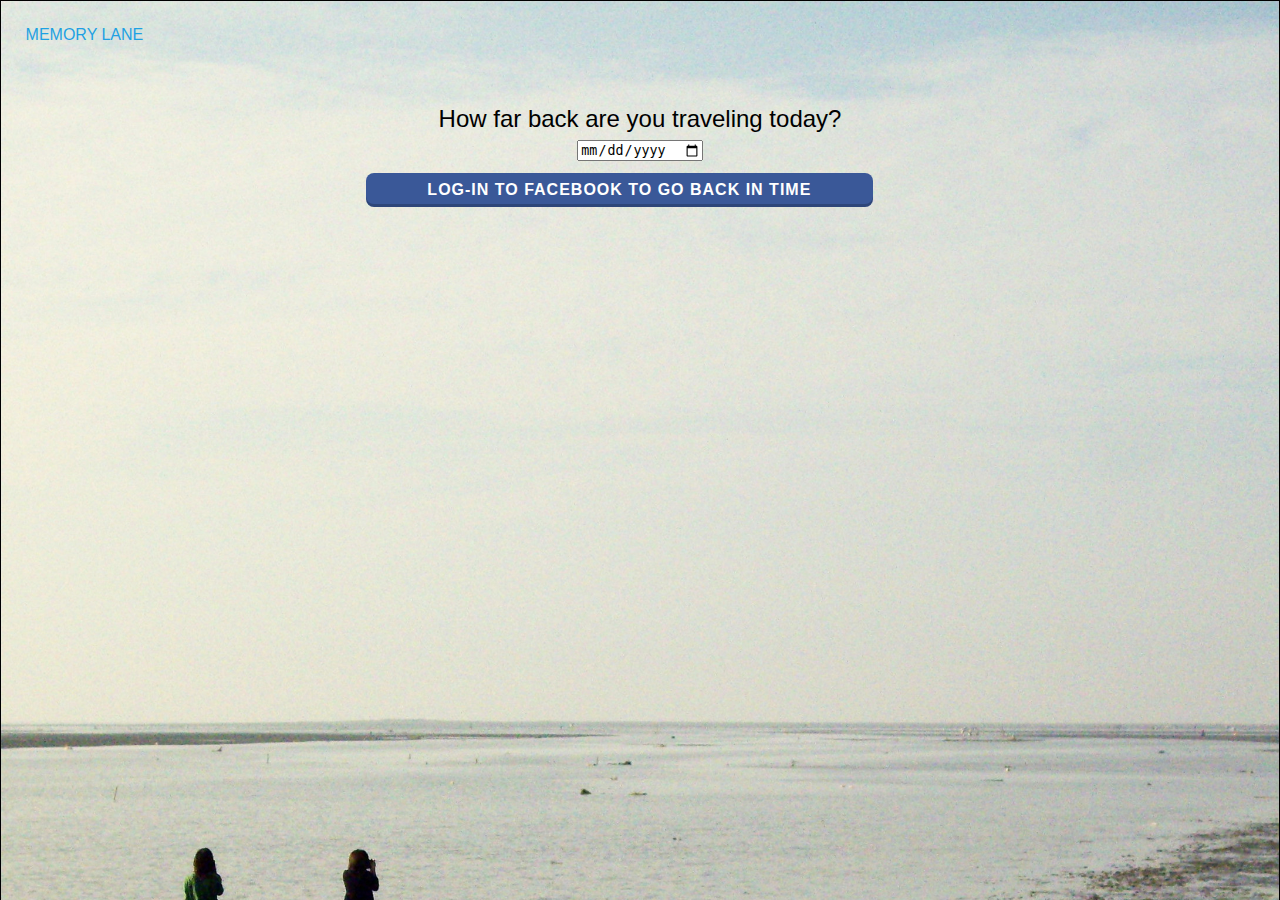
==== index.html @ 7d608bcf "Memory Lane" ====
<!DOCTYPE html>
<html>
	<head>
		<meta charset="utf-8">
		<title>Memory Lane</title>
		<!-- <link rel="stylesheet" href="//netdna.bootstrapcdn.com/bootstrap/3.0.0/css/bootstrap.min.css">
		<link rel="stylesheet" href="//blueimp.github.io/Gallery/css/blueimp-gallery.min.css">
		<link rel="stylesheet" href="vendor/bootstrapgallery/css/bootstrap-image-gallery.min.css"> -->
		<link rel="stylesheet" href="style.css">
	</head>
	<body class="homepage">
		<header class="cf">
			<div class="logo">
				<span><a href="#" class="home-text">MEMORY LANE</a></span>
			</div>
				<div
				  class="fb-like"
				  data-send="true"
				  data-width="450"
				  data-show-faces="true">
				</div>
		</header>
			<section class="main-login">
				<span>Take a trip down Memory Lane by browsing through your photos from the past!</span>
				<div class="fb-login">
					<a href="#" class="fb-text">f Continue</a>
				</div>	
			</section>
			<div class="user-input">
				<span class="date_input">How far back are you traveling today? </span>
				<form id="user_input">
					<input type="date" id="date" name="date">
					<a href="#" class="button" id="saveDate">Log-in to Facebook to go back in time</a>
				</form>

		
			<div id="links" class="image_display">
			
	    	</div>
		<footer>
			<p>&copy; 2014 Johnny Garces</p>
		</footer>
		 <script src="http://ajax.googleapis.com/ajax/libs/jquery/1.11.1/jquery.min.js"></script>
		 <script src="http://blueimp.github.io/Gallery/js/jquery.blueimp-gallery.min.js"></script>
		 <script src="vendor/bootstrapgallery/js/bootstrap-image-gallery.min.js">
		 </script>

		 <script src="script.js"></script>
	</body>
	<footer>
		<p>Special thanks to the following awesome people who helped make this project possible</p>
		<ul>
			<li>Brittney Kernan</li>
			<li>Justin Tanacredi</li>
			<li>Kevin Tripp</li>
			<li>Alex Kale</li>
		</ul>
	</footer>
</html>
---- style.css ----
/***ALL PAGE FORMATS***/
footer {
	visibility: hidden;
	width: 92%
}

/*******HOME PAGE FORMATS*******/

/**PAGE: LOG-IN formats**/
body.homepage {
	margin: 2%;
	font-family: "Whitney SSm 5r", "lucida grande", tahoma, verdana, arial, sans-serif;
	background-image: url("home.jpg");
	background-size: cover;
}


.logo {
	display: inline-block;
}


.main-login {
	display: block;
	clear: both;
	text-align: center;
	margin-top: 200px;
 }

.fb-login {
	margin-top: 100px;
}
a.fb-text {
	background-color: #3a5898;
	color: white;
	padding: 20px;
	border-radius: 10px;
	background-position: 19px center;
	margin: 0 auto;	
	text-decoration: none;
}

/**Text decorations**/
a {
	text-decoration: none;
}

.home-text {
	color: #1ea1e3;
}

.welcome-text {
	display: block;
	clear: both;
	text-align: center;
	margin-top: 200px;
}

.user-input{
	display: block;
	margin: 5% 0;
	font-size: 1.5em;
	text-align: center;
}

#links {
	margin-left: 10px;
}

img {
	border: 2px solid black; 
	margin: 1% 1%;
	height: 260px;
	width: 270px;
}

/*Submit button style*/

a.button {
	display: block;
	color:	#fff;
	background-color: #3a5898;
	font-size: 16px;
	text-align: center;
	text-transform: uppercase;
	letter-spacing: 1px;
	font-weight: bold;
	display: inline-block;
	padding: 8px;
	box-shadow: inset 0 -3px 0 rgba(0,0,0,.2);
	border-radius: 8px;
	margin: 1% 0;
}

form>a.button {
	display: block;
	width: 40%;
	margin-left: 340px;
}
/**
 * For modern browsers
 * 1. The space content is one way to avoid an Opera bug when the
 *    contenteditable attribute is included anywhere else in the document.
 *    Otherwise it causes space to appear at the top and bottom of elements
 *    that are clearfixed.
 * 2. The use of `table` rather than `block` is only necessary if using
 *    `:before` to contain the top-margins of child elements.
 */
.cf:before,
.cf:after {
    content: " "; /* 1 */
    display: table; /* 2 */
}

.cf:after {
    clear: both;
}

/**
 * For IE 6/7 only
 * Include this rule to trigger hasLayout and contain floats.
 */
.cf {
    *zoom: 1;
}
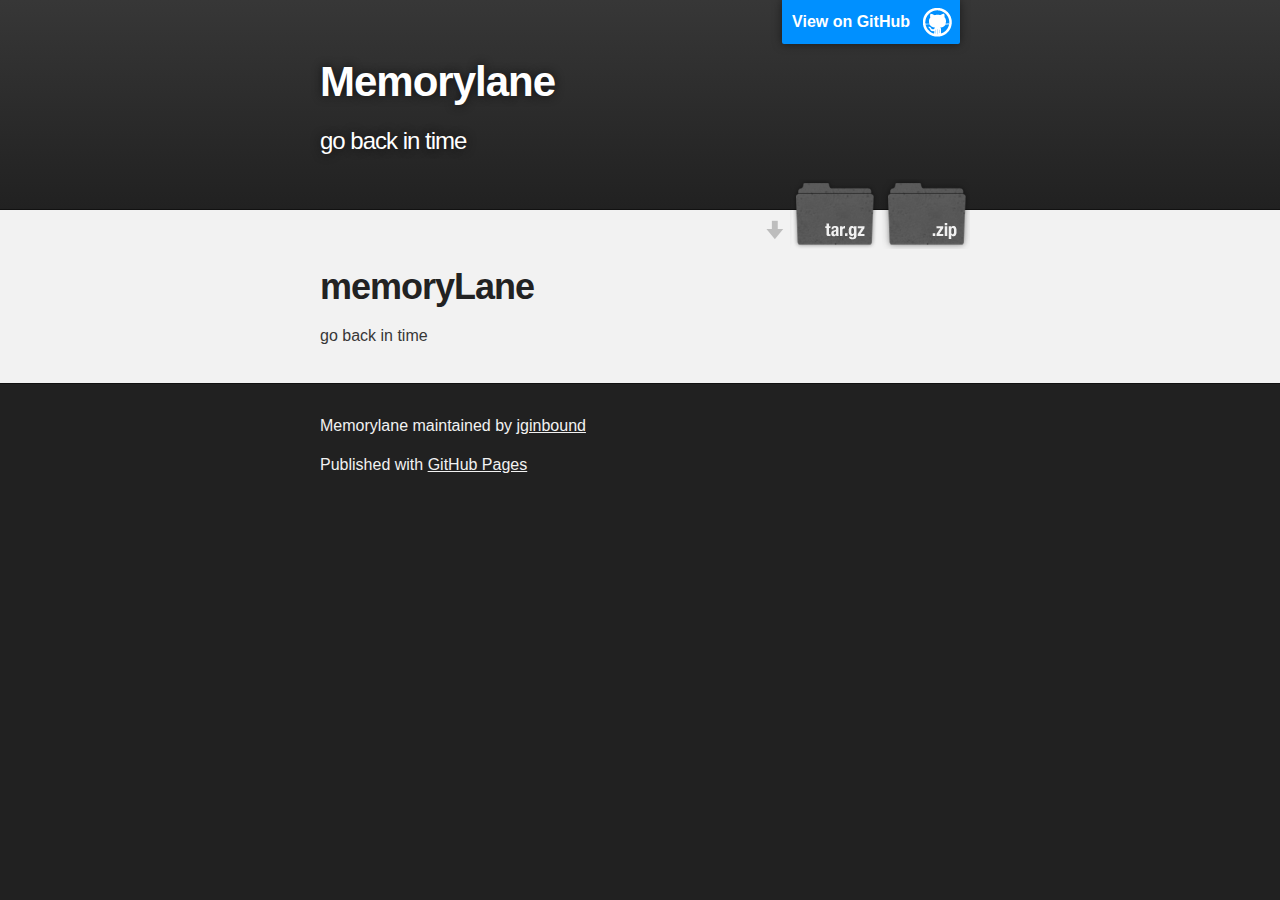
==== commit 8a57c934: "Create gh-pages branch via GitHub" ====
--- a/index.html
+++ b/index.html
@@ -1,59 +1,52 @@
-<!DOCTYPE html>
-<html>
-	<head>
-		<meta charset="utf-8">
-		<title>Memory Lane</title>
-		<!-- <link rel="stylesheet" href="//netdna.bootstrapcdn.com/bootstrap/3.0.0/css/bootstrap.min.css">
-		<link rel="stylesheet" href="//blueimp.github.io/Gallery/css/blueimp-gallery.min.css">
-		<link rel="stylesheet" href="vendor/bootstrapgallery/css/bootstrap-image-gallery.min.css"> -->
-		<link rel="stylesheet" href="style.css">
-	</head>
-	<body class="homepage">
-		<header class="cf">
-			<div class="logo">
-				<span><a href="#" class="home-text">MEMORY LANE</a></span>
-			</div>
-				<div
-				  class="fb-like"
-				  data-send="true"
-				  data-width="450"
-				  data-show-faces="true">
-				</div>
-		</header>
-			<section class="main-login">
-				<span>Take a trip down Memory Lane by browsing through your photos from the past!</span>
-				<div class="fb-login">
-					<a href="#" class="fb-text">f Continue</a>
-				</div>	
-			</section>
-			<div class="user-input">
-				<span class="date_input">How far back are you traveling today? </span>
-				<form id="user_input">
-					<input type="date" id="date" name="date">
-					<a href="#" class="button" id="saveDate">Log-in to Facebook to go back in time</a>
-				</form>
-
-		
-			<div id="links" class="image_display">
-			
-	    	</div>
-		<footer>
-			<p>&copy; 2014 Johnny Garces</p>
-		</footer>
-		 <script src="http://ajax.googleapis.com/ajax/libs/jquery/1.11.1/jquery.min.js"></script>
-		 <script src="http://blueimp.github.io/Gallery/js/jquery.blueimp-gallery.min.js"></script>
-		 <script src="vendor/bootstrapgallery/js/bootstrap-image-gallery.min.js">
-		 </script>
-
-		 <script src="script.js"></script>
-	</body>
-	<footer>
-		<p>Special thanks to the following awesome people who helped make this project possible</p>
-		<ul>
-			<li>Brittney Kernan</li>
-			<li>Justin Tanacredi</li>
-			<li>Kevin Tripp</li>
-			<li>Alex Kale</li>
-		</ul>
-	</footer>
-</html>+<!DOCTYPE html>
+<html>
+
+  <head>
+    <meta charset='utf-8'>
+    <meta http-equiv="X-UA-Compatible" content="chrome=1">
+    <meta name="description" content="Memorylane : go back in time">
+
+    <link rel="stylesheet" type="text/css" media="screen" href="stylesheets/stylesheet.css">
+
+    <title>Memorylane</title>
+  </head>
+
+  <body>
+
+    <!-- HEADER -->
+    <div id="header_wrap" class="outer">
+        <header class="inner">
+          <a id="forkme_banner" href="https://github.com/jginbound/memoryLane">View on GitHub</a>
+
+          <h1 id="project_title">Memorylane</h1>
+          <h2 id="project_tagline">go back in time</h2>
+
+            <section id="downloads">
+              <a class="zip_download_link" href="https://github.com/jginbound/memoryLane/zipball/master">Download this project as a .zip file</a>
+              <a class="tar_download_link" href="https://github.com/jginbound/memoryLane/tarball/master">Download this project as a tar.gz file</a>
+            </section>
+        </header>
+    </div>
+
+    <!-- MAIN CONTENT -->
+    <div id="main_content_wrap" class="outer">
+      <section id="main_content" class="inner">
+        <h1>
+<a name="memorylane" class="anchor" href="#memorylane"><span class="octicon octicon-link"></span></a>memoryLane</h1>
+
+<p>go back in time</p>
+      </section>
+    </div>
+
+    <!-- FOOTER  -->
+    <div id="footer_wrap" class="outer">
+      <footer class="inner">
+        <p class="copyright">Memorylane maintained by <a href="https://github.com/jginbound">jginbound</a></p>
+        <p>Published with <a href="http://pages.github.com">GitHub Pages</a></p>
+      </footer>
+    </div>
+
+    
+
+  </body>
+</html>
--- a/stylesheets/stylesheet.css
+++ b/stylesheets/stylesheet.css
@@ -0,0 +1,423 @@
+/*******************************************************************************
+Slate Theme for GitHub Pages
+by Jason Costello, @jsncostello
+*******************************************************************************/
+
+@import url(pygment_trac.css);
+
+/*******************************************************************************
+MeyerWeb Reset
+*******************************************************************************/
+
+html, body, div, span, applet, object, iframe,
+h1, h2, h3, h4, h5, h6, p, blockquote, pre,
+a, abbr, acronym, address, big, cite, code,
+del, dfn, em, img, ins, kbd, q, s, samp,
+small, strike, strong, sub, sup, tt, var,
+b, u, i, center,
+dl, dt, dd, ol, ul, li,
+fieldset, form, label, legend,
+table, caption, tbody, tfoot, thead, tr, th, td,
+article, aside, canvas, details, embed,
+figure, figcaption, footer, header, hgroup,
+menu, nav, output, ruby, section, summary,
+time, mark, audio, video {
+  margin: 0;
+  padding: 0;
+  border: 0;
+  font: inherit;
+  vertical-align: baseline;
+}
+
+/* HTML5 display-role reset for older browsers */
+article, aside, details, figcaption, figure,
+footer, header, hgroup, menu, nav, section {
+  display: block;
+}
+
+ol, ul {
+  list-style: none;
+}
+
+table {
+  border-collapse: collapse;
+  border-spacing: 0;
+}
+
+/*******************************************************************************
+Theme Styles
+*******************************************************************************/
+
+body {
+  box-sizing: border-box;
+  color:#373737;
+  background: #212121;
+  font-size: 16px;
+  font-family: 'Myriad Pro', Calibri, Helvetica, Arial, sans-serif;
+  line-height: 1.5;
+  -webkit-font-smoothing: antialiased;
+}
+
+h1, h2, h3, h4, h5, h6 {
+  margin: 10px 0;
+  font-weight: 700;
+  color:#222222;
+  font-family: 'Lucida Grande', 'Calibri', Helvetica, Arial, sans-serif;
+  letter-spacing: -1px;
+}
+
+h1 {
+  font-size: 36px;
+  font-weight: 700;
+}
+
+h2 {
+  padding-bottom: 10px;
+  font-size: 32px;
+  background: url('../images/bg_hr.png') repeat-x bottom;
+}
+
+h3 {
+  font-size: 24px;
+}
+
+h4 {
+  font-size: 21px;
+}
+
+h5 {
+  font-size: 18px;
+}
+
+h6 {
+  font-size: 16px;
+}
+
+p {
+  margin: 10px 0 15px 0;
+}
+
+footer p {
+  color: #f2f2f2;
+}
+
+a {
+  text-decoration: none;
+  color: #007edf;
+  text-shadow: none;
+
+  transition: color 0.5s ease;
+  transition: text-shadow 0.5s ease;
+  -webkit-transition: color 0.5s ease;
+  -webkit-transition: text-shadow 0.5s ease;
+  -moz-transition: color 0.5s ease;
+  -moz-transition: text-shadow 0.5s ease;
+  -o-transition: color 0.5s ease;
+  -o-transition: text-shadow 0.5s ease;
+  -ms-transition: color 0.5s ease;
+  -ms-transition: text-shadow 0.5s ease;
+}
+
+a:hover, a:focus {text-decoration: underline;}
+
+footer a {
+  color: #F2F2F2;
+  text-decoration: underline;
+}
+
+em {
+  font-style: italic;
+}
+
+strong {
+  font-weight: bold;
+}
+
+img {
+  position: relative;
+  margin: 0 auto;
+  max-width: 739px;
+  padding: 5px;
+  margin: 10px 0 10px 0;
+  border: 1px solid #ebebeb;
+
+  box-shadow: 0 0 5px #ebebeb;
+  -webkit-box-shadow: 0 0 5px #ebebeb;
+  -moz-box-shadow: 0 0 5px #ebebeb;
+  -o-box-shadow: 0 0 5px #ebebeb;
+  -ms-box-shadow: 0 0 5px #ebebeb;
+}
+
+p img {
+  display: inline;
+  margin: 0;
+  padding: 0;
+  vertical-align: middle;
+  text-align: center;
+  border: none;
+}
+
+pre, code {
+  width: 100%;
+  color: #222;
+  background-color: #fff;
+
+  font-family: Monaco, "Bitstream Vera Sans Mono", "Lucida Console", Terminal, monospace;
+  font-size: 14px;
+
+  border-radius: 2px;
+  -moz-border-radius: 2px;
+  -webkit-border-radius: 2px;
+}
+
+pre {
+  width: 100%;
+  padding: 10px;
+  box-shadow: 0 0 10px rgba(0,0,0,.1);
+  overflow: auto;
+}
+
+code {
+  padding: 3px;
+  margin: 0 3px;
+  box-shadow: 0 0 10px rgba(0,0,0,.1);
+}
+
+pre code {
+  display: block;
+  box-shadow: none;
+}
+
+blockquote {
+  color: #666;
+  margin-bottom: 20px;
+  padding: 0 0 0 20px;
+  border-left: 3px solid #bbb;
+}
+
+
+ul, ol, dl {
+  margin-bottom: 15px
+}
+
+ul {
+  list-style: inside;
+  padding-left: 20px;
+}
+
+ol {
+  list-style: decimal inside;
+  padding-left: 20px;
+}
+
+dl dt {
+  font-weight: bold;
+}
+
+dl dd {
+  padding-left: 20px;
+  font-style: italic;
+}
+
+dl p {
+  padding-left: 20px;
+  font-style: italic;
+}
+
+hr {
+  height: 1px;
+  margin-bottom: 5px;
+  border: none;
+  background: url('../images/bg_hr.png') repeat-x center;
+}
+
+table {
+  border: 1px solid #373737;
+  margin-bottom: 20px;
+  text-align: left;
+ }
+
+th {
+  font-family: 'Lucida Grande', 'Helvetica Neue', Helvetica, Arial, sans-serif;
+  padding: 10px;
+  background: #373737;
+  color: #fff;
+ }
+
+td {
+  padding: 10px;
+  border: 1px solid #373737;
+ }
+
+form {
+  background: #f2f2f2;
+  padding: 20px;
+}
+
+/*******************************************************************************
+Full-Width Styles
+*******************************************************************************/
+
+.outer {
+  width: 100%;
+}
+
+.inner {
+  position: relative;
+  max-width: 640px;
+  padding: 20px 10px;
+  margin: 0 auto;
+}
+
+#forkme_banner {
+  display: block;
+  position: absolute;
+  top:0;
+  right: 10px;
+  z-index: 10;
+  padding: 10px 50px 10px 10px;
+  color: #fff;
+  background: url('../images/blacktocat.png') #0090ff no-repeat 95% 50%;
+  font-weight: 700;
+  box-shadow: 0 0 10px rgba(0,0,0,.5);
+  border-bottom-left-radius: 2px;
+  border-bottom-right-radius: 2px;
+}
+
+#header_wrap {
+  background: #212121;
+  background: -moz-linear-gradient(top, #373737, #212121);
+  background: -webkit-linear-gradient(top, #373737, #212121);
+  background: -ms-linear-gradient(top, #373737, #212121);
+  background: -o-linear-gradient(top, #373737, #212121);
+  background: linear-gradient(top, #373737, #212121);
+}
+
+#header_wrap .inner {
+  padding: 50px 10px 30px 10px;
+}
+
+#project_title {
+  margin: 0;
+  color: #fff;
+  font-size: 42px;
+  font-weight: 700;
+  text-shadow: #111 0px 0px 10px;
+}
+
+#project_tagline {
+  color: #fff;
+  font-size: 24px;
+  font-weight: 300;
+  background: none;
+  text-shadow: #111 0px 0px 10px;
+}
+
+#downloads {
+  position: absolute;
+  width: 210px;
+  z-index: 10;
+  bottom: -40px;
+  right: 0;
+  height: 70px;
+  background: url('../images/icon_download.png') no-repeat 0% 90%;
+}
+
+.zip_download_link {
+  display: block;
+  float: right;
+  width: 90px;
+  height:70px;
+  text-indent: -5000px;
+  overflow: hidden;
+  background: url(../images/sprite_download.png) no-repeat bottom left;
+}
+
+.tar_download_link {
+  display: block;
+  float: right;
+  width: 90px;
+  height:70px;
+  text-indent: -5000px;
+  overflow: hidden;
+  background: url(../images/sprite_download.png) no-repeat bottom right;
+  margin-left: 10px;
+}
+
+.zip_download_link:hover {
+  background: url(../images/sprite_download.png) no-repeat top left;
+}
+
+.tar_download_link:hover {
+  background: url(../images/sprite_download.png) no-repeat top right;
+}
+
+#main_content_wrap {
+  background: #f2f2f2;
+  border-top: 1px solid #111;
+  border-bottom: 1px solid #111;
+}
+
+#main_content {
+  padding-top: 40px;
+}
+
+#footer_wrap {
+  background: #212121;
+}
+
+
+
+/*******************************************************************************
+Small Device Styles
+*******************************************************************************/
+
+@media screen and (max-width: 480px) {
+  body {
+    font-size:14px;
+  }
+
+  #downloads {
+    display: none;
+  }
+
+  .inner {
+    min-width: 320px;
+    max-width: 480px;
+  }
+
+  #project_title {
+  font-size: 32px;
+  }
+
+  h1 {
+    font-size: 28px;
+  }
+
+  h2 {
+    font-size: 24px;
+  }
+
+  h3 {
+    font-size: 21px;
+  }
+
+  h4 {
+    font-size: 18px;
+  }
+
+  h5 {
+    font-size: 14px;
+  }
+
+  h6 {
+    font-size: 12px;
+  }
+
+  code, pre {
+    min-width: 320px;
+    max-width: 480px;
+    font-size: 11px;
+  }
+
+}
